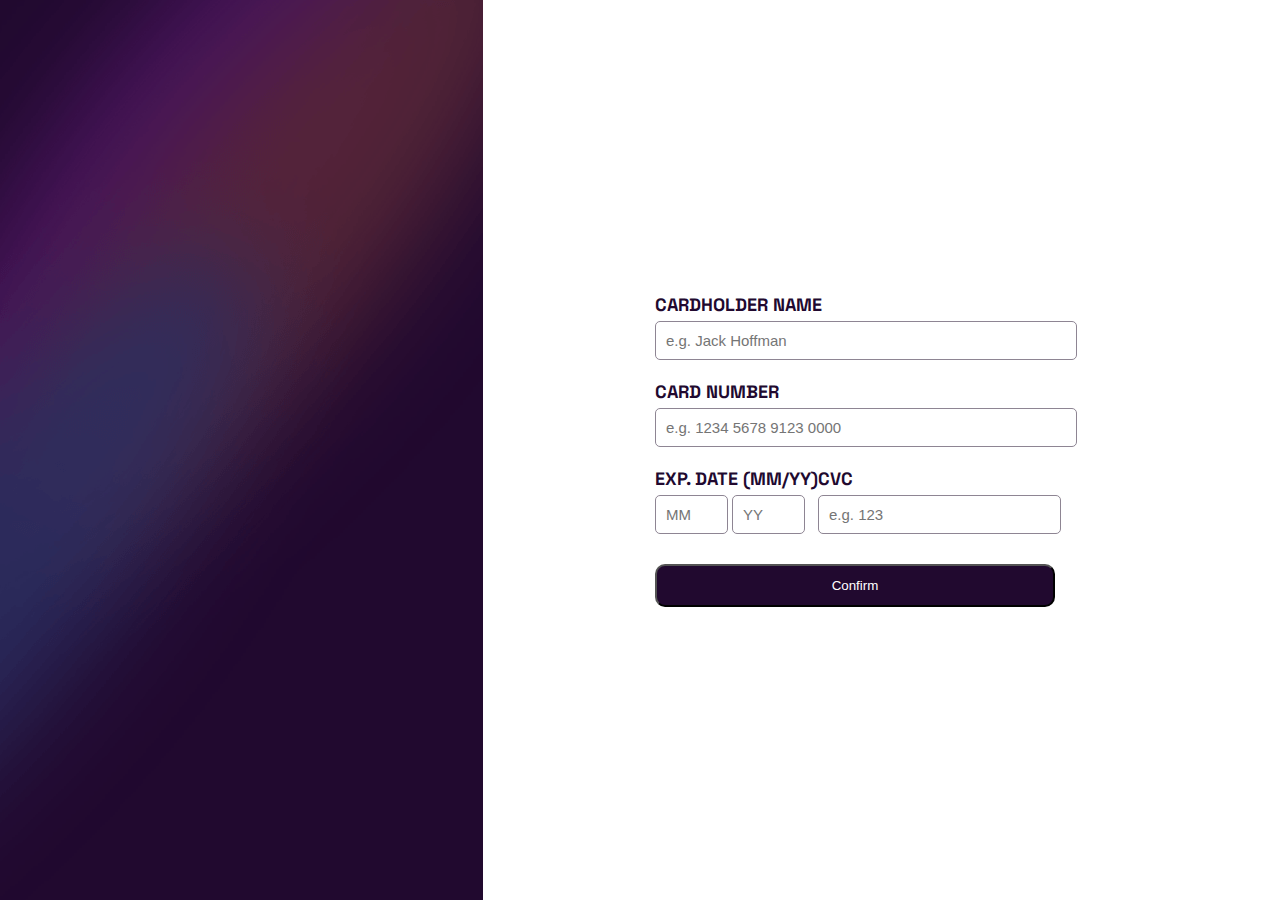
==== index.html @ a98989f1 "Create index.html, completed.html style index.html, completed.html begin scripting" ====
<!DOCTYPE html>
<html lang="en">
<head>
  <meta charset="UTF-8">
  <meta name="viewport" content="width=device-width, initial-scale=1.0"> <!-- displays site properly based on user's device -->

  <link rel="icon" type="image/png" sizes="32x32" href="./images/favicon-32x32.png">
  <link rel="stylesheet" href="style.css">
  <title>Card Form</title>

  <!-- Feel free to remove these styles or customise in your own stylesheet 👍 -->
  <style>
    .attribution { font-size: 11px; text-align: center; }
    .attribution a { color: hsl(228, 45%, 44%); }
  </style>
</head>
<body>

  <!--Image-->
  <div class="bod">
  <img id="bg" src="images/bg-main-desktop.png" alt="">
  <!--Right Contianer-->
  <section id="content">
    <form action="completed.html" name="sendcard" id="container">
      <!--Card FillOut-->
      <div class="form-control">
        <div>CARDHOLDER NAME</div>
        <input id="cardholder" type="text" name="name" placeholder="e.g. Jack Hoffman" required>
        <div class="cardspan er-text" id="cardholdererror"></div>
      </div>
      <div class="form-control">
        <div>CARD NUMBER</div>
        <input maxlength="16" id="cardnumber" type="text" name="Card Number" placeholder="e.g. 1234 5678 9123 0000" required>
        <div class="cardspan er-text" id="cardnumbererror"></div>
      </div>
      <div class="form-control-2">
        <div class="first">
          <div>EXP. DATE (MM/YY)</div>
        <div class="two">
          <input type="number" maxlength="2" min ="1" max="12" name="month" placeholder="MM" required>
          <input type="number" maxlength="2" min="23" max="30" name="year" placeholder="YY" required>
        </div>
        </div>
        <div class="second">
          <div>CVC</div>  
          <input type="text" id="cvcinput" maxlength="3" name="CVC" placeholder="e.g. 123" required>
          <div class="cardspan er-text" id="cardcvcerror"></div>
        </div>
        
      </div>
      <div class="form-control">
        
      </div>
      <input id="submitform" type="button" value="Confirm" class="btn"></input>
    </div>
    
  </section>
  </div>
  </div>
  
</body>

<script src="script.js"></script>
</html>
---- style.css ----
@import url('https://fonts.googleapis.com/css2?family=Space+Grotesk&display=swap');

:root {
    --lightgrayviolet: hsl(270, 3%, 87%);
    --darkgrayviolet: hsl(279, 6%, 55%);
    --darkviolet: hsl(278, 68%, 11%)
}

body {
    font-family: 'Space Grotesk', sans-serif;
    margin: 0;
}

#bg img {
    width: 100%;
    
}

.bod {
    display: grid;
    grid-template-columns: repeat(2, 1fr);
    justify-content: center;
    align-items: center;
    height: 100%;
}

#content {
    width: 400px;
    margin-left: 15px;
}

#container2 {
    display: flex;
    flex-direction: column;
    width: 300px;
    margin: 0;
    gap: 20px;
    align-items: center;
}

#container2 a {
    text-align: center;
    text-decoration: none;
    
}

.form-control {
    color: var(--darkviolet);
    font-weight: bold;
    font-size: 18px;
}

.form-control  {
    margin-bottom: 20px;
}

.form-control div {
    margin-bottom: 5px;
}

.form-control input {
    border: 1px solid var(--darkgrayviolet);
    width: 100%;
    padding: 10px;
    font-size: 15px;
    border-radius: 5px;
}


.form-control-2 {
    color: var(--darkviolet);
    font-weight: 500;
    font-size: 18px;
    display: flex;
    font-weight: bold;
}

.form-control-2  {
    margin-bottom: 10px;
}

.form-control-2 div {
    margin-bottom: 5px;
}

.form-control-2 input {
    border: 1px solid var(--darkgrayviolet);
    width: 100%;
    padding: 10px;
    font-size: 15px;
    border-radius: 5px;
}
.two {
    display: flex;
    gap: 4px;
    width: 150px;
}

.two input {
    appearance: none;
    
}

.btn {
    background-color: var(--darkviolet);
    color: white;
    padding: 12px;
    border-radius: 10px;
    width: 100%;
}

.btn:hover {
    background-color: white;
    cursor: pointer;
    color: black;
    padding: 12px;
    border-radius: 10px;
    width: 100%;
}

.er-input {
    border: 1px solid var(--darkgrayviolet);;
}

.er-text {
    color: red;
    font-size: 14px;
    
}

#container2 img {
 width: 100px;
 
}

.invisible {
    display: none;
}

#validation {
    display: none;
}

.nodisplay {
    cursor: default;
    background-color: gray;
    
}

.badbtn {
    background-color: var(--darkviolet);
    color: white;
    padding: 12px;
    border-radius: 10px;
    width: 100%;
}

.badbtn:hover {
    background-color: gray;
    cursor: default;
    color: black;
    padding: 12px;
    border-radius: 10px;
    width: 100%;
}

.complete {
    text-align: center;
    color: var(--darkviolet);
    font-weight:800;
    font-size: 24px;
}
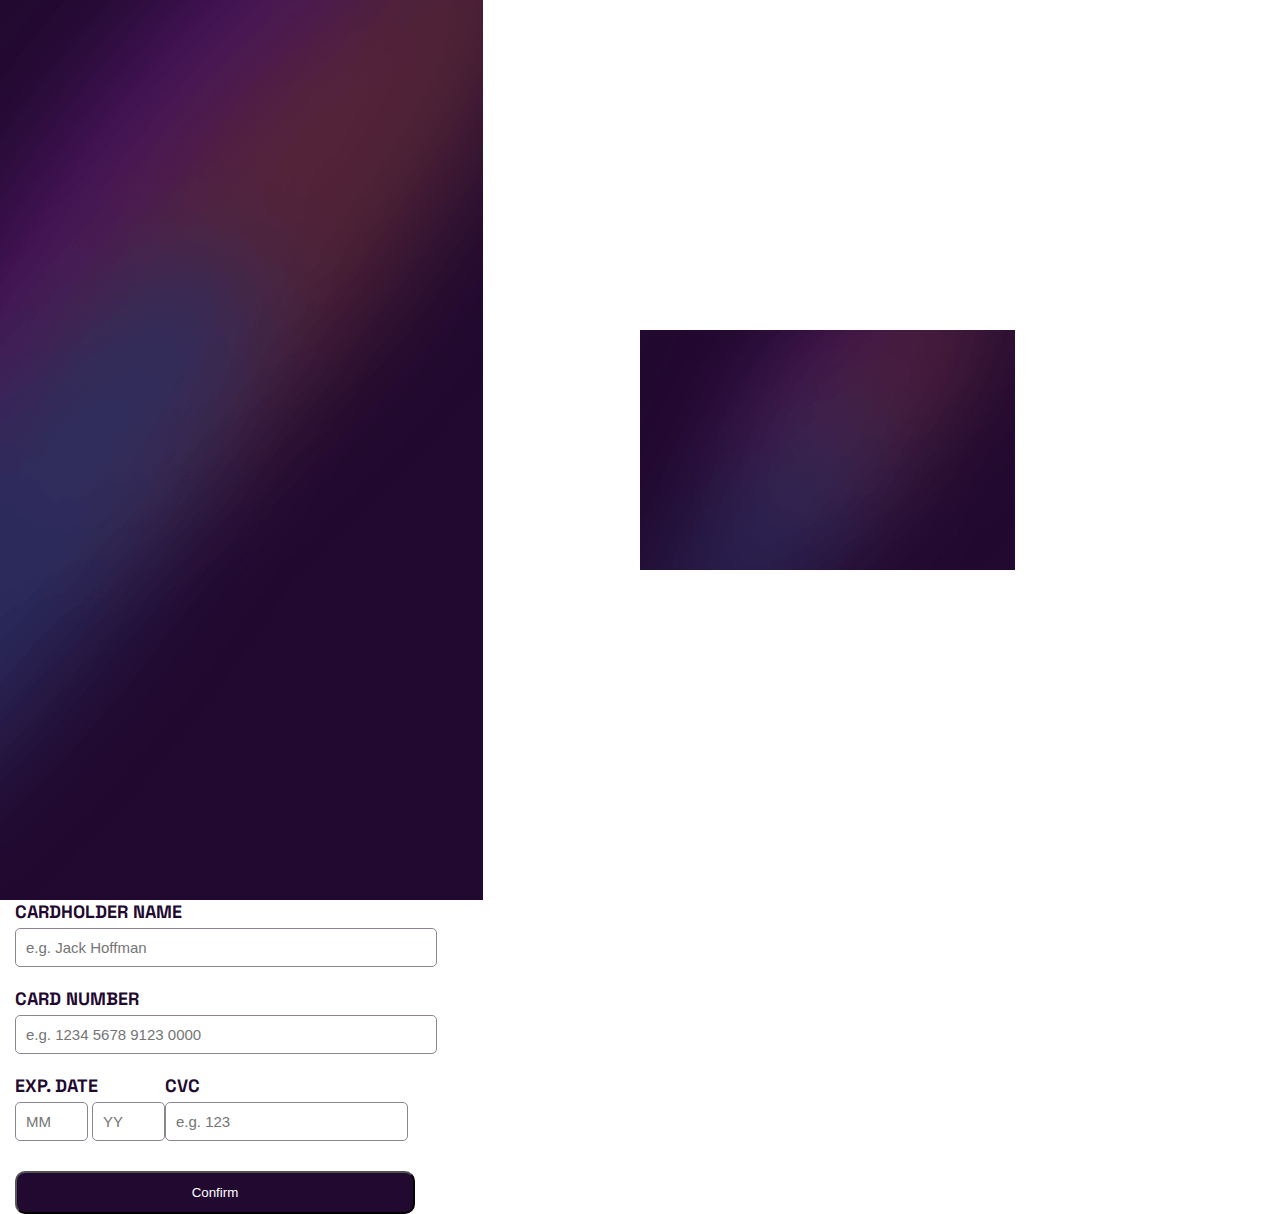
==== commit 75625494: "complete index.html layout, add mobile image" ====
--- a/index.html
+++ b/index.html
@@ -19,13 +19,15 @@
   <!--Image-->
   <div class="bod">
   <img id="bg" src="images/bg-main-desktop.png" alt="">
+  <img id="bg-mobile" src="images/bg-main-mobile.png" alt="">
+
   <!--Right Contianer-->
   <section id="content">
     <form action="completed.html" name="sendcard" id="container">
       <!--Card FillOut-->
       <div class="form-control">
         <div>CARDHOLDER NAME</div>
-        <input id="cardholder" type="text" name="name" placeholder="e.g. Jack Hoffman" required>
+        <input class="" id="cardholder" type="text" name="name" placeholder="e.g. Jack Hoffman" required>
         <div class="cardspan er-text" id="cardholdererror"></div>
       </div>
       <div class="form-control">
@@ -35,10 +37,10 @@
       </div>
       <div class="form-control-2">
         <div class="first">
-          <div>EXP. DATE (MM/YY)</div>
+          <div>EXP. DATE</div>
         <div class="two">
-          <input type="number" maxlength="2" min ="1" max="12" name="month" placeholder="MM" required>
-          <input type="number" maxlength="2" min="23" max="30" name="year" placeholder="YY" required>
+          <input type="number" id="month" maxlength="2" min ="1" max="12" name="month" placeholder="MM" required>
+          <input type="number" id="year" maxlength="2" min="23" max="30" name="year" placeholder="YY" required>
         </div>
         </div>
         <div class="second">
@@ -53,10 +55,8 @@
       </div>
       <input id="submitform" type="button" value="Confirm" class="btn"></input>
     </div>
-    
   </section>
-  </div>
-  </div>
+  
   
 </body>
 
